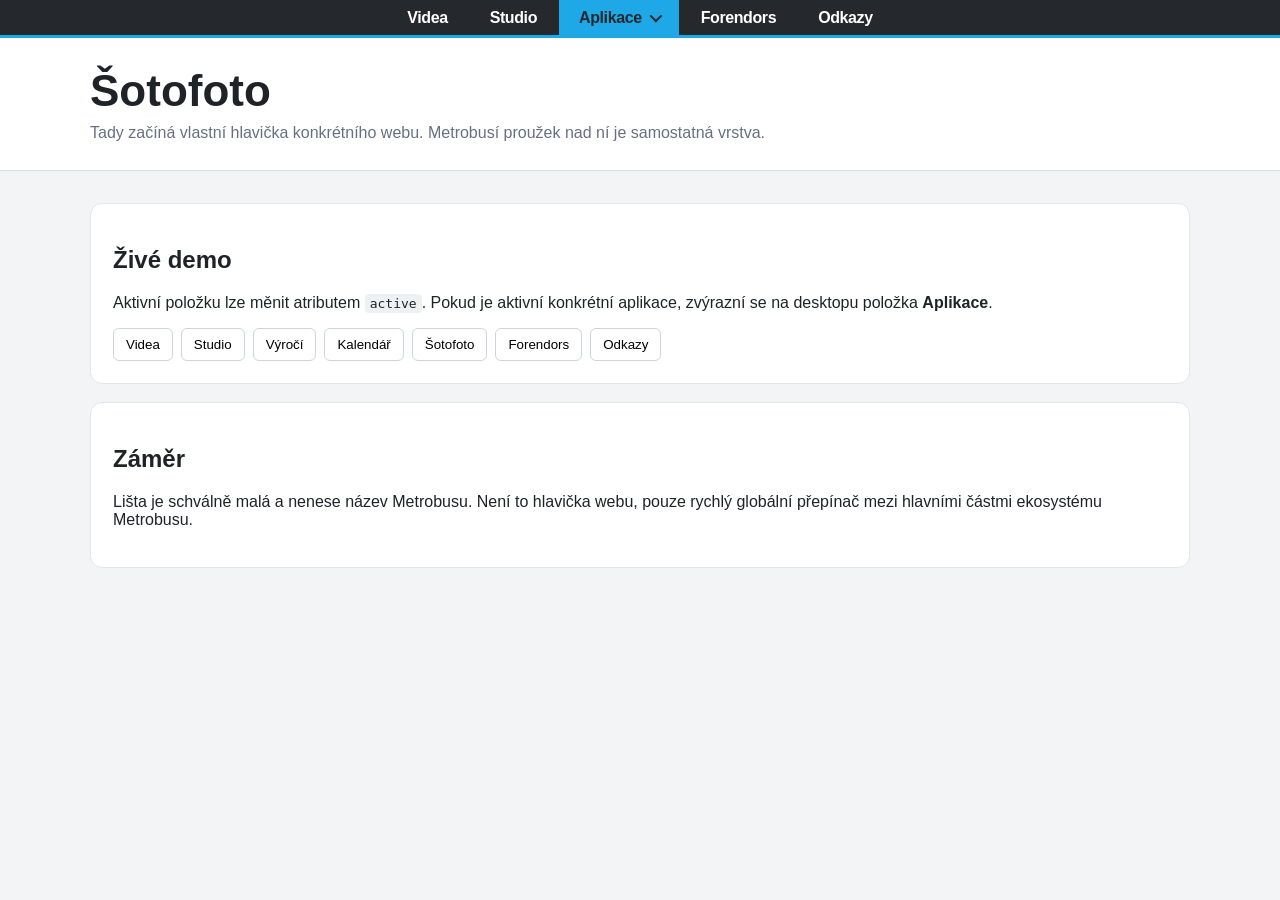
==== index.html @ 672c66bd "Add live demo page for universal nav" ====
<!doctype html>
<html lang="cs">
<head>
  <meta charset="utf-8">
  <meta name="viewport" content="width=device-width, initial-scale=1">
  <title>Metrobus universal nav – demo</title>
  <style>
    :root { font-family: Arial, sans-serif; color-scheme: light; }
    * { box-sizing: border-box; }
    body { margin: 0; background: #f3f4f6; color: #1f2328; }

    .fake-site-header {
      background: #fff;
      border-bottom: 1px solid #d9dde3;
      padding: 28px 24px;
    }

    .fake-site-header-inner,
    main {
      width: min(100% - 32px, 1100px);
      margin: 0 auto;
    }

    .fake-site-header h1 {
      margin: 0 0 8px;
      font-size: clamp(26px, 4vw, 44px);
    }

    .fake-site-header p { margin: 0; color: #667085; }

    main { padding: 32px 0 60px; }

    .card {
      background: #fff;
      border: 1px solid #e2e5e9;
      border-radius: 12px;
      padding: 22px;
      margin-bottom: 18px;
    }

    code { background: #eef1f4; border-radius: 4px; padding: 2px 5px; }

    .controls {
      display: flex;
      gap: 8px;
      flex-wrap: wrap;
    }

    button {
      padding: 8px 12px;
      border: 1px solid #cfd4da;
      background: #fff;
      border-radius: 6px;
      cursor: pointer;
    }
  </style>
</head>
<body>
  <metrobus-nav id="nav" active="sotofoto"></metrobus-nav>

  <header class="fake-site-header">
    <div class="fake-site-header-inner">
      <h1>Šotofoto</h1>
      <p>Tady začíná vlastní hlavička konkrétního webu. Metrobusí proužek nad ní je samostatná vrstva.</p>
    </div>
  </header>

  <main>
    <section class="card">
      <h2>Živé demo</h2>
      <p>Aktivní položku lze měnit atributem <code>active</code>. Pokud je aktivní konkrétní aplikace, zvýrazní se na desktopu položka <strong>Aplikace</strong>.</p>
      <div class="controls">
        <button data-active="videa">Videa</button>
        <button data-active="studio">Studio</button>
        <button data-active="vyroci">Výročí</button>
        <button data-active="kalendar">Kalendář</button>
        <button data-active="sotofoto">Šotofoto</button>
        <button data-active="forendors">Forendors</button>
        <button data-active="odkazy">Odkazy</button>
      </div>
    </section>

    <section class="card">
      <h2>Záměr</h2>
      <p>Lišta je schválně malá a nenese název Metrobusu. Není to hlavička webu, pouze rychlý globální přepínač mezi hlavními částmi ekosystému Metrobusu.</p>
    </section>
  </main>

  <script type="module" src="./nav/metrobus-nav.js"></script>
  <script>
    const nav = document.querySelector('#nav');
    document.querySelectorAll('[data-active]').forEach(button => {
      button.addEventListener('click', () => nav.setAttribute('active', button.dataset.active));
    });
  </script>
</body>
</html>
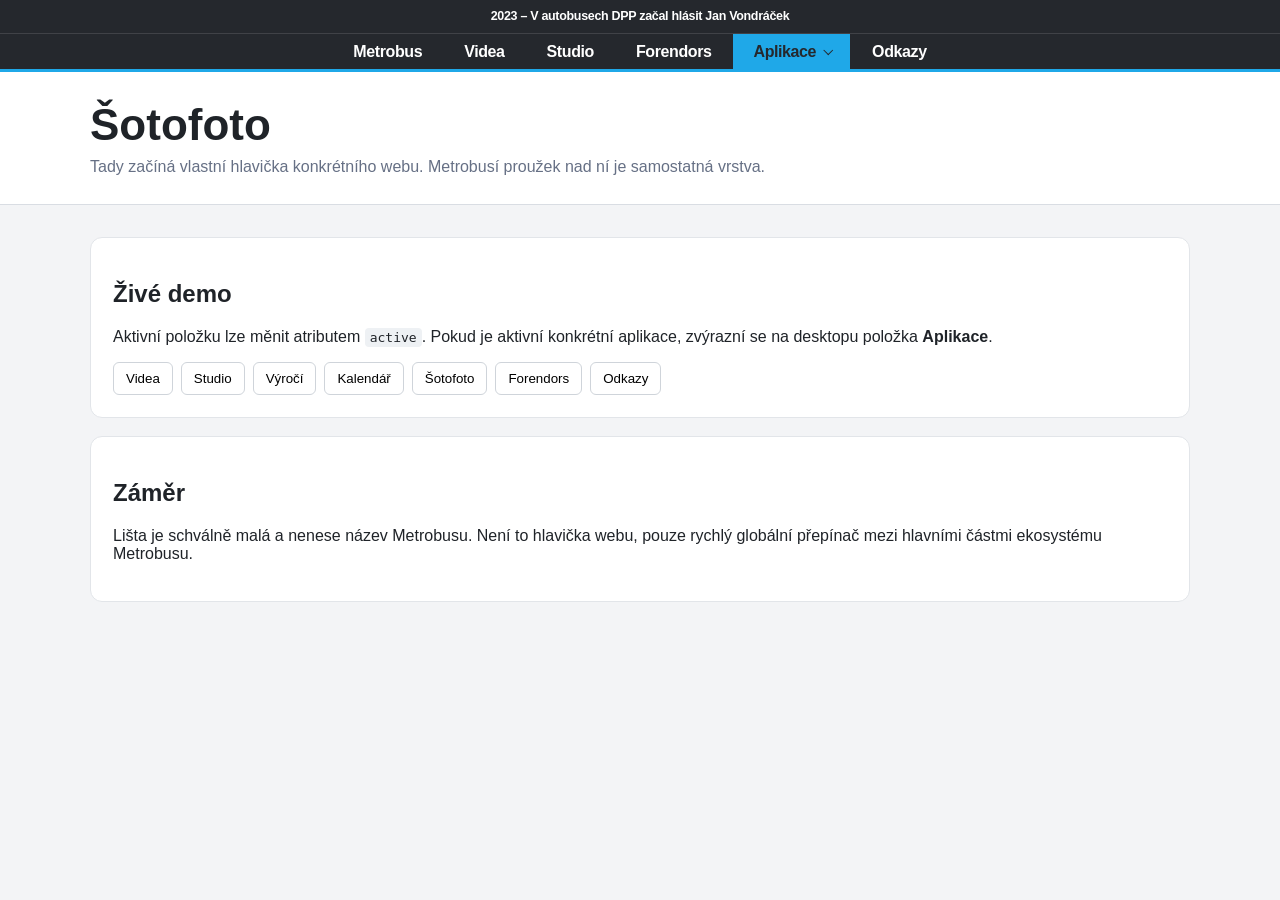
==== commit f26c0563: "Bust demo cache for announcement strip" ====
--- a/index.html
+++ b/index.html
@@ -86,7 +86,7 @@
     </section>
   </main>
 
-  <script type="module" src="./nav/metrobus-nav.js"></script>
+  <script type="module" src="./nav/metrobus-nav.js?v=announcement-1"></script>
   <script>
     const nav = document.querySelector('#nav');
     document.querySelectorAll('[data-active]').forEach(button => {
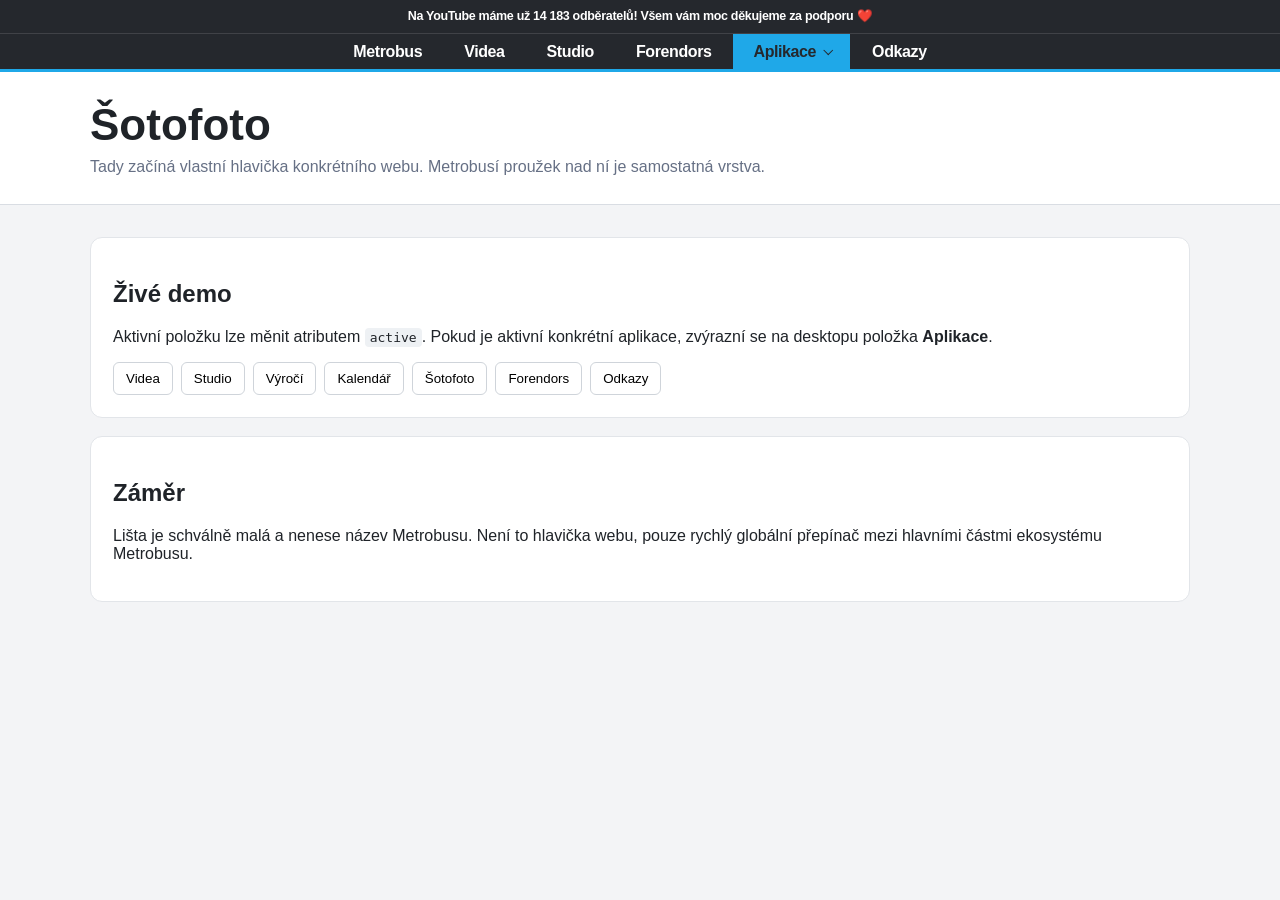
==== commit 3b56e159: "Bump navhead demo cache version" ====
--- a/index.html
+++ b/index.html
@@ -86,7 +86,7 @@
     </section>
   </main>
 
-  <script type="module" src="./nav/metrobus-nav.js?v=announcement-1"></script>
+  <script type="module" src="./nav/metrobus-nav.js?v=announcement-3"></script>
   <script>
     const nav = document.querySelector('#nav');
     document.querySelectorAll('[data-active]').forEach(button => {
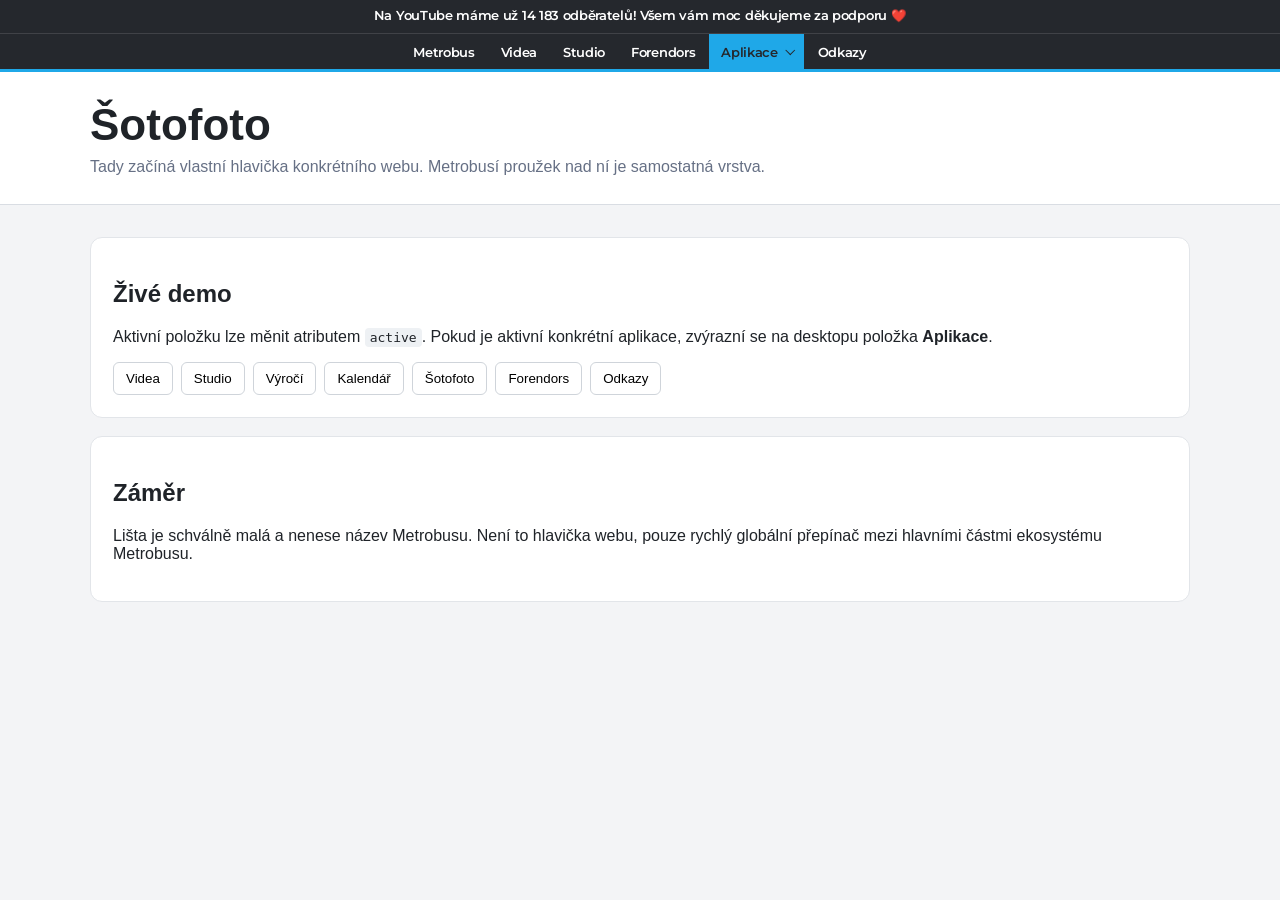
==== commit 84fc8f47: "Make navhead desktop menus compact and self-host Montserrat" ====
--- a/index.html
+++ b/index.html
@@ -86,7 +86,7 @@
     </section>
   </main>
 
-  <script type="module" src="./nav/metrobus-nav.js?v=announcement-3"></script>
+  <script type="module" src="./nav/metrobus-nav.js?v=20261018-compact"></script>
   <script>
     const nav = document.querySelector('#nav');
     document.querySelectorAll('[data-active]').forEach(button => {
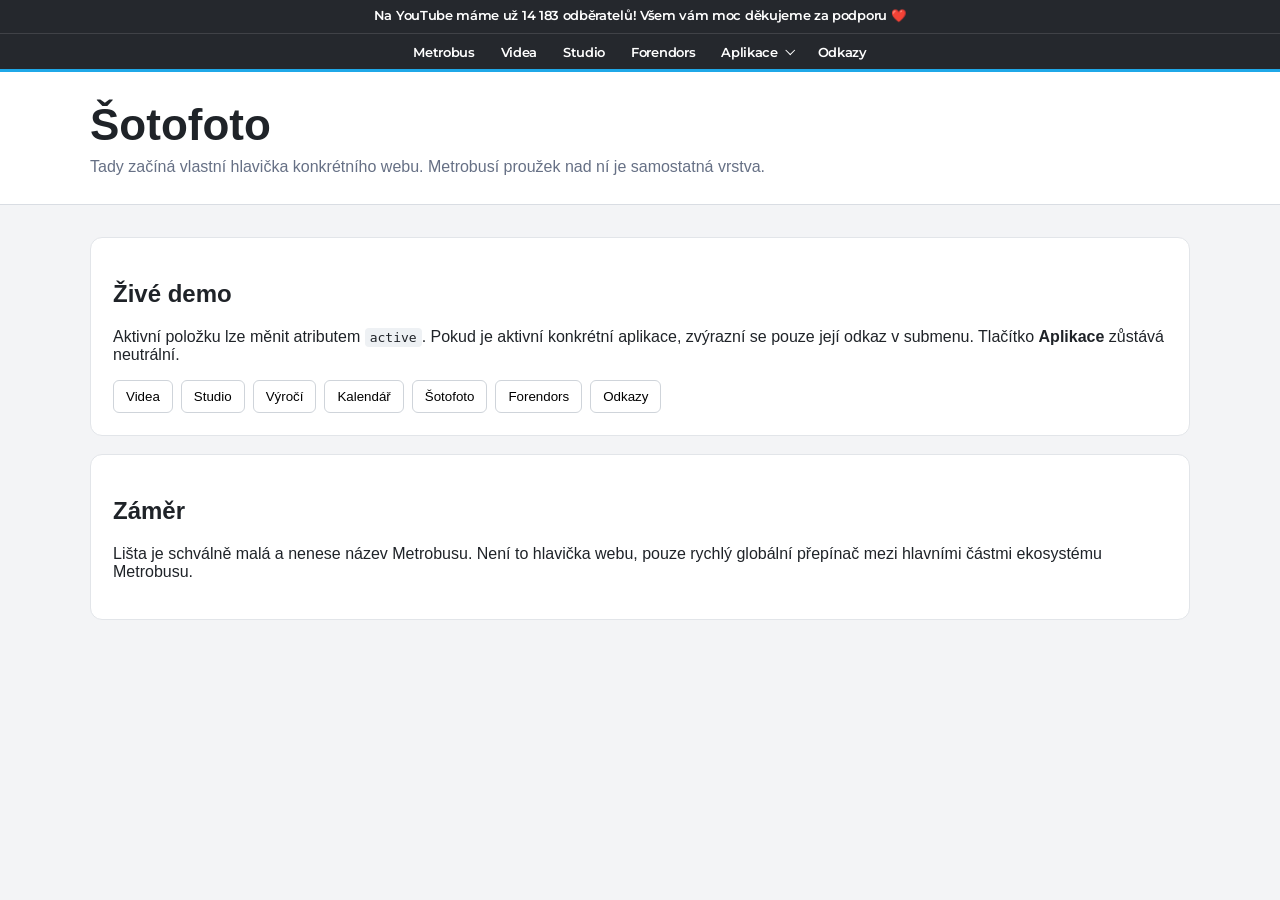
==== commit adbc6417: "Highlight only the active application link, not its parent group" ====
--- a/index.html
+++ b/index.html
@@ -68,7 +68,7 @@
   <main>
     <section class="card">
       <h2>Živé demo</h2>
-      <p>Aktivní položku lze měnit atributem <code>active</code>. Pokud je aktivní konkrétní aplikace, zvýrazní se na desktopu položka <strong>Aplikace</strong>.</p>
+      <p>Aktivní položku lze měnit atributem <code>active</code>. Pokud je aktivní konkrétní aplikace, zvýrazní se pouze její odkaz v submenu. Tlačítko <strong>Aplikace</strong> zůstává neutrální.</p>
       <div class="controls">
         <button data-active="videa">Videa</button>
         <button data-active="studio">Studio</button>
@@ -86,7 +86,7 @@
     </section>
   </main>
 
-  <script type="module" src="./nav/metrobus-nav.js?v=20261018-compact"></script>
+  <script type="module" src="./nav/metrobus-nav.js?v=20261018-active"></script>
   <script>
     const nav = document.querySelector('#nav');
     document.querySelectorAll('[data-active]').forEach(button => {
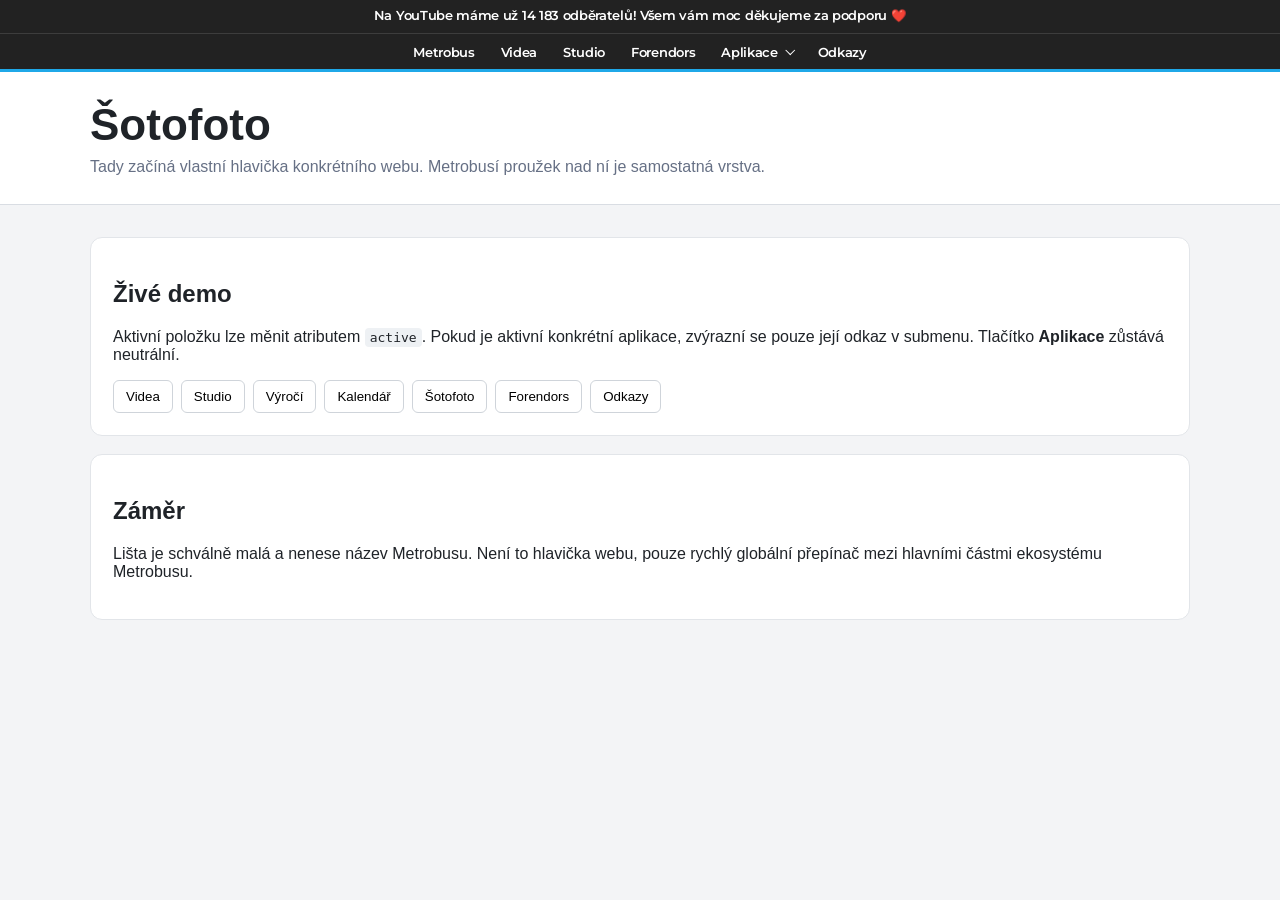
==== commit 7b922028: "Simplify admin with inline editing, neutral bar color, new-tab links and optional single-account ser" ====
--- a/index.html
+++ b/index.html
@@ -86,7 +86,7 @@
     </section>
   </main>
 
-  <script type="module" src="./nav/metrobus-nav.js?v=20261018-active"></script>
+  <script type="module" src="./nav/metrobus-nav.js?v=20261018-admin"></script>
   <script>
     const nav = document.querySelector('#nav');
     document.querySelectorAll('[data-active]').forEach(button => {
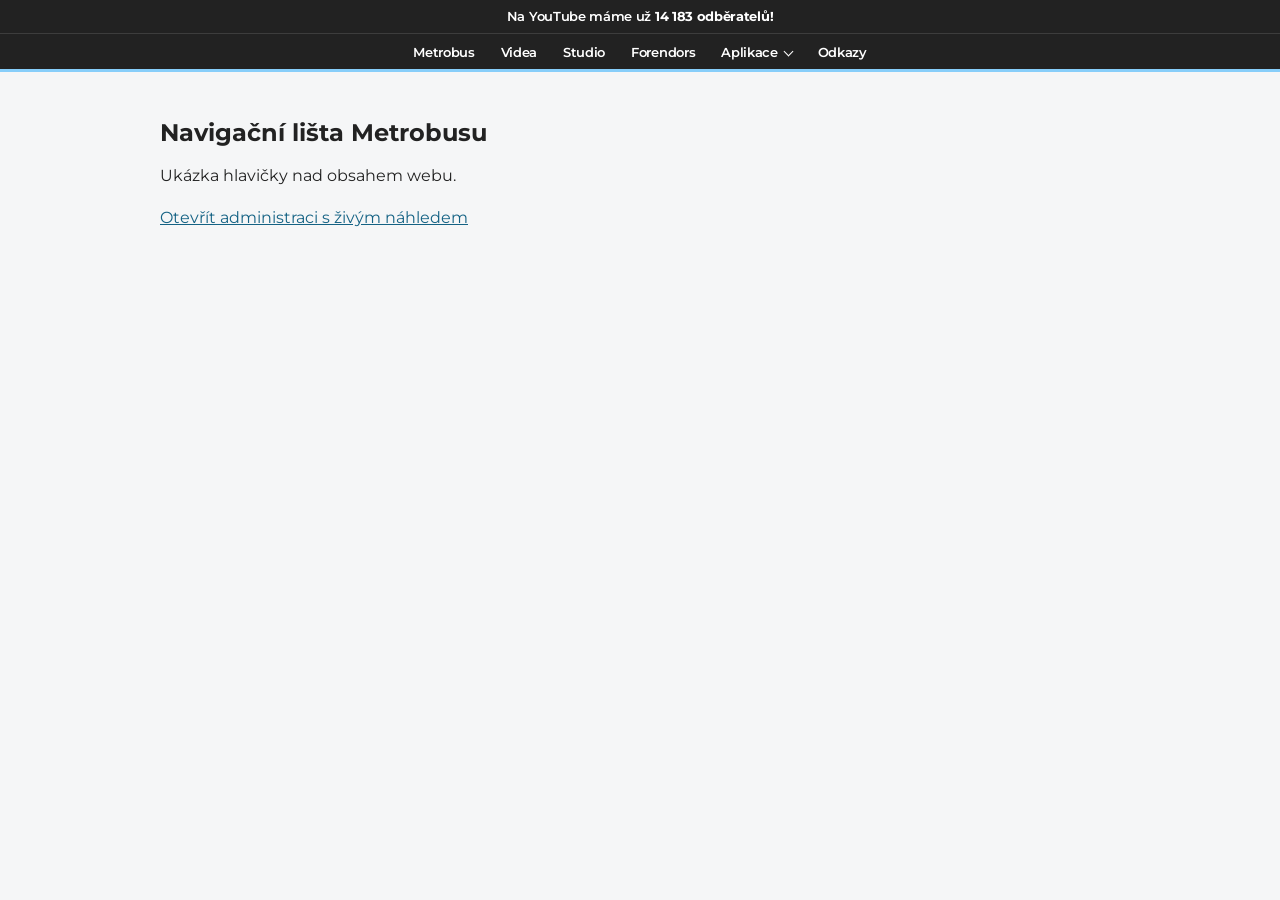
==== commit 49825be5: "Restore GitHub Pages preview using production editor and local-only storage" ====
--- a/index.html
+++ b/index.html
@@ -1,97 +1,11 @@
 <!doctype html>
 <html lang="cs">
-<head>
-  <meta charset="utf-8">
-  <meta name="viewport" content="width=device-width, initial-scale=1">
-  <title>Metrobus universal nav – demo</title>
-  <style>
-    :root { font-family: Arial, sans-serif; color-scheme: light; }
-    * { box-sizing: border-box; }
-    body { margin: 0; background: #f3f4f6; color: #1f2328; }
-
-    .fake-site-header {
-      background: #fff;
-      border-bottom: 1px solid #d9dde3;
-      padding: 28px 24px;
-    }
-
-    .fake-site-header-inner,
-    main {
-      width: min(100% - 32px, 1100px);
-      margin: 0 auto;
-    }
-
-    .fake-site-header h1 {
-      margin: 0 0 8px;
-      font-size: clamp(26px, 4vw, 44px);
-    }
-
-    .fake-site-header p { margin: 0; color: #667085; }
-
-    main { padding: 32px 0 60px; }
-
-    .card {
-      background: #fff;
-      border: 1px solid #e2e5e9;
-      border-radius: 12px;
-      padding: 22px;
-      margin-bottom: 18px;
-    }
-
-    code { background: #eef1f4; border-radius: 4px; padding: 2px 5px; }
-
-    .controls {
-      display: flex;
-      gap: 8px;
-      flex-wrap: wrap;
-    }
-
-    button {
-      padding: 8px 12px;
-      border: 1px solid #cfd4da;
-      background: #fff;
-      border-radius: 6px;
-      cursor: pointer;
-    }
-  </style>
-</head>
-<body>
-  <metrobus-nav id="nav" active="sotofoto"></metrobus-nav>
-
-  <header class="fake-site-header">
-    <div class="fake-site-header-inner">
-      <h1>Šotofoto</h1>
-      <p>Tady začíná vlastní hlavička konkrétního webu. Metrobusí proužek nad ní je samostatná vrstva.</p>
-    </div>
-  </header>
-
-  <main>
-    <section class="card">
-      <h2>Živé demo</h2>
-      <p>Aktivní položku lze měnit atributem <code>active</code>. Pokud je aktivní konkrétní aplikace, zvýrazní se pouze její odkaz v submenu. Tlačítko <strong>Aplikace</strong> zůstává neutrální.</p>
-      <div class="controls">
-        <button data-active="videa">Videa</button>
-        <button data-active="studio">Studio</button>
-        <button data-active="vyroci">Výročí</button>
-        <button data-active="kalendar">Kalendář</button>
-        <button data-active="sotofoto">Šotofoto</button>
-        <button data-active="forendors">Forendors</button>
-        <button data-active="odkazy">Odkazy</button>
-      </div>
-    </section>
-
-    <section class="card">
-      <h2>Záměr</h2>
-      <p>Lišta je schválně malá a nenese název Metrobusu. Není to hlavička webu, pouze rychlý globální přepínač mezi hlavními částmi ekosystému Metrobusu.</p>
-    </section>
-  </main>
-
-  <script type="module" src="./nav/metrobus-nav.js?v=20261018-admin"></script>
-  <script>
-    const nav = document.querySelector('#nav');
-    document.querySelectorAll('[data-active]').forEach(button => {
-      button.addEventListener('click', () => nav.setAttribute('active', button.dataset.active));
-    });
-  </script>
-</body>
+<meta charset="utf-8">
+<meta name="viewport" content="width=device-width,initial-scale=1">
+<title>Navigační lišta Metrobusu – náhled</title>
+<script src="./preview/api.js"></script>
+<script type="module" src="./preview/host.js"></script>
+<style>body{margin:0;font-family:Montserrat,Arial,sans-serif;color:#222;background:#f5f6f7}main{padding:30px 20px;max-width:960px;margin:auto}h1{font-size:24px}a{color:#146284}p{line-height:1.6}</style>
+<metrobus-nav active="sotofoto" manual-config></metrobus-nav>
+<main><h1>Navigační lišta Metrobusu</h1><p>Ukázka hlavičky nad obsahem webu.</p><p><a href="./admin.html">Otevřít administraci s živým náhledem</a></p><p role="status"></p></main>
 </html>
